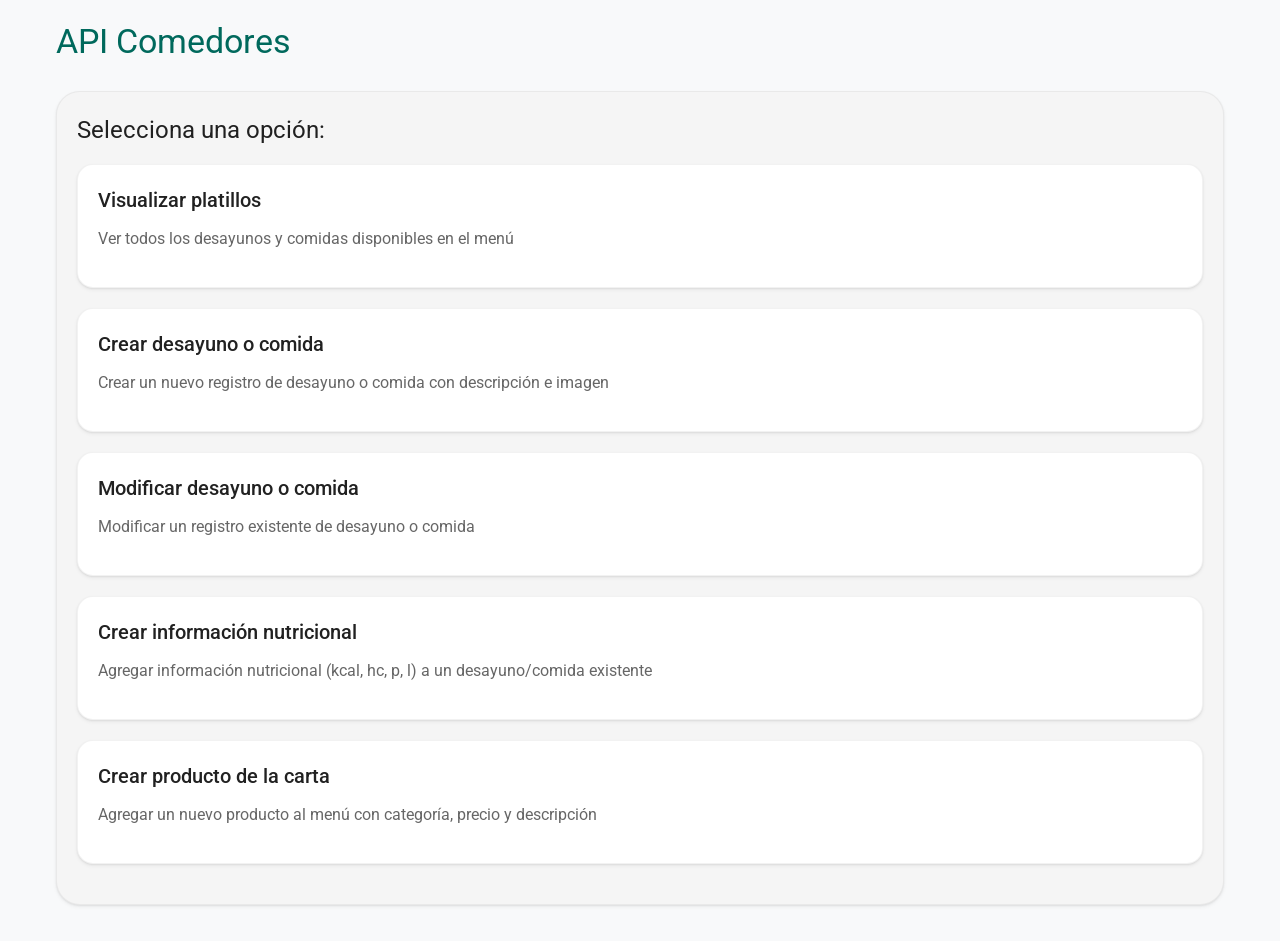
==== interfaz/index.html @ 69b16c3f "interfaz" ====
<!DOCTYPE html>
<html lang="es">
<head>
    <meta charset="UTF-8">
    <meta name="viewport" content="width=device-width, initial-scale=1.0">
    <title>API Comedores - Interfaz de Endpoints</title>
    <link href="https://fonts.googleapis.com/css2?family=Roboto:wght@300;400;500;700&display=swap" rel="stylesheet">
    <link rel="stylesheet" href="css/material.css">
</head>
<body>
    <div class="container">
        <h1>API Comedores</h1>
        
        <nav class="card">
            <h2>Selecciona una opción:</h2>
            <ul style="list-style-type: none; padding: 0;">
                <li class="card">
                    <a href="visualizar-platillos.html" style="display: block; text-decoration: none; color: inherit;">
                        <h3>Visualizar platillos</h3>
                        <p>Ver todos los desayunos y comidas disponibles en el menú</p>
                    </a>
                </li>
                <li class="card">
                    <a href="crear-desayuno-comida.html" style="display: block; text-decoration: none; color: inherit;">
                        <h3>Crear desayuno o comida</h3>
                        <p>Crear un nuevo registro de desayuno o comida con descripción e imagen</p>
                    </a>
                </li>
                <li class="card">
                    <a href="modificar-desayuno-comida.html" style="display: block; text-decoration: none; color: inherit;">
                        <h3>Modificar desayuno o comida</h3>
                        <p>Modificar un registro existente de desayuno o comida</p>
                    </a>
                </li>
                <li class="card">
                    <a href="crear-info-nutricional.html" style="display: block; text-decoration: none; color: inherit;">
                        <h3>Crear información nutricional</h3>
                        <p>Agregar información nutricional (kcal, hc, p, l) a un desayuno/comida existente</p>
                    </a>
                </li>
                <li class="card">
                    <a href="crear-producto-carta.html" style="display: block; text-decoration: none; color: inherit;">
                        <h3>Crear producto de la carta</h3>
                        <p>Agregar un nuevo producto al menú con categoría, precio y descripción</p>
                    </a>
                </li>
            </ul>
        </nav>
    </div>
</body>
</html>
---- interfaz/css/material.css ----
/* Material Design 3 (Material You) - Estilos principales */
:root {
  /* Paleta de colores primaria */
  --primary-color: #009688; /* Azul verdoso */
  --primary-light: #52c7b8;
  --primary-dark: #00695c;
  --primary-container: #e0f2f1;
  --on-primary-container: #004d40;
  
  /* Paleta de colores secundaria */
  --secondary-color: #FF4081; /* Rosa */
  --secondary-light: #FF80AB;
  --secondary-dark: #F50057;
  --secondary-container: #FFD9E3;
  --on-secondary-container: #C51162;
  
  /* Superficie y fondo */
  --surface-color: #FFFFFF;
  --surface-variant: #F5F5F5;
  --background-color: #F8F9FA;
  
  /* Colores de texto */
  --text-primary: rgba(0, 0, 0, 0.87);
  --text-secondary: rgba(0, 0, 0, 0.6);
  --text-disabled: rgba(0, 0, 0, 0.38);
  
  /* Colores de estado */
  --success-color: #4CAF50;
  --error-color: #F44336;
  --warning-color: #FFC107;
  --info-color: #2196F3;
  
  /* Elevación y sombras */
  --elevation-1: 0 1px 2px rgba(0, 0, 0, 0.07), 0 2px 4px rgba(0, 0, 0, 0.05);
  --elevation-2: 0 2px 4px rgba(0, 0, 0, 0.08), 0 4px 8px rgba(0, 0, 0, 0.04);
  --elevation-4: 0 4px 8px rgba(0, 0, 0, 0.1), 0 8px 16px rgba(0, 0, 0, 0.05);
  
  /* Espaciado */
  --spacing-unit: 8px;
  
  /* Tipografía */
  --font-family: 'Roboto', 'Segoe UI', Arial, sans-serif;
  --font-size-base: 16px;
  
  /* Bordes redondeados (Material You) */
  --border-radius-small: 8px;
  --border-radius-medium: 16px;
  --border-radius-large: 24px;
  --border-radius-extra-large: 28px;
}

/* Reseteo y estilos base */
* {
  box-sizing: border-box;
  margin: 0;
  padding: 0;
}

html {
  font-size: var(--font-size-base);
  font-family: var(--font-family);
  color: var(--text-primary);
  background-color: var(--background-color);
}

body {
  line-height: 1.5;
  margin: 0;
  padding: 0;
}

a {
  color: var(--primary-color);
  text-decoration: none;
  transition: color 0.2s ease;
}

a:hover {
  color: var(--primary-dark);
}

/* Contenedor principal */
.container {
  width: 100%;
  max-width: 1200px;
  margin: 0 auto;
  padding: calc(var(--spacing-unit) * 2);
}

/* Tarjetas */
.card {
  background-color: var(--surface-color);
  border-radius: var(--border-radius-medium);
  padding: calc(var(--spacing-unit) * 2.5);
  margin-bottom: calc(var(--spacing-unit) * 2.5);
  box-shadow: var(--elevation-1);
  transition: box-shadow 0.3s ease, transform 0.2s ease;
  border: 1px solid rgba(0, 0, 0, 0.05);
}

.card:hover {
  box-shadow: var(--elevation-2);
  transform: translateY(-2px);
}

nav.card {
  border-radius: var(--border-radius-large);
  background-color: var(--surface-variant);
}

nav.card .card {
  border-radius: var(--border-radius-medium);
  transition: all 0.3s ease;
}

nav.card .card:hover {
  background-color: var(--primary-container);
  border-color: rgba(33, 150, 243, 0.1);
}

nav.card .card a:hover {
  text-decoration: none;
}

/* Navegación */
.nav-link {
  display: inline-flex;
  align-items: center;
  padding: var(--spacing-unit) calc(var(--spacing-unit) * 2);
  color: var(--primary-color);
  text-decoration: none;
  font-weight: 500;
  border-radius: var(--border-radius-small);
  transition: background-color 0.2s ease, color 0.2s ease;
}

.nav-link:hover {
  background-color: var(--primary-container);
  color: var(--on-primary-container);
  text-decoration: none;
}

/* Formularios */
.form-group {
  margin-bottom: calc(var(--spacing-unit) * 2.5);
  position: relative;
}

label {
  display: block;
  margin-bottom: var(--spacing-unit);
  font-weight: 500;
  color: var(--text-secondary);
  font-size: 0.875rem;
}

input[type="text"],
input[type="number"],
input[type="date"],
input[type="url"],
input[type="email"],
input[type="password"],
select,
textarea {
  width: 100%;
  padding: calc(var(--spacing-unit) * 1.5);
  border: 1px solid rgba(0, 0, 0, 0.23);
  border-radius: var(--border-radius-small);
  background-color: var(--surface-color);
  font-family: var(--font-family);
  font-size: 1rem;
  transition: all 0.2s ease;
}

input:focus,
select:focus,
textarea:focus {
  outline: none;
  border-color: var(--primary-color);
  box-shadow: 0 0 0 3px rgba(33, 150, 243, 0.15);
}

input:hover,
select:hover,
textarea:hover {
  border-color: rgba(0, 0, 0, 0.5);
}

/* Botones */
.btn {
  display: inline-flex;
  align-items: center;
  justify-content: center;
  padding: calc(var(--spacing-unit) * 1.5) calc(var(--spacing-unit) * 3);
  border: none;
  border-radius: var(--border-radius-large);
  font-size: 0.875rem;
  font-weight: 500;
  text-align: center;
  text-transform: uppercase;
  letter-spacing: 0.5px;
  cursor: pointer;
  transition: all 0.2s ease;
  position: relative;
  overflow: hidden;
}

.btn::after {
  content: '';
  position: absolute;
  top: 50%;
  left: 50%;
  width: 5px;
  height: 5px;
  background: rgba(255, 255, 255, 0.5);
  opacity: 0;
  border-radius: 100%;
  transform: scale(1, 1) translate(-50%, -50%);
  transform-origin: 50% 50%;
}

.btn:active::after {
  opacity: 0.32;
  transform: scale(80, 80) translate(-50%, -50%);
  transition: transform 0.6s, opacity 0.6s;
}

.btn-primary {
  background-color: var(--primary-color);
  color: white;
  box-shadow: var(--elevation-1);
}

.btn-primary:hover {
  background-color: var(--primary-dark);
  box-shadow: var(--elevation-2);
  transform: translateY(-1px);
}

.btn-primary:active {
  transform: translateY(1px);
  box-shadow: var(--elevation-1);
}

.btn-secondary {
  background-color: var(--secondary-color);
  color: white;
  box-shadow: var(--elevation-1);
}

.btn-secondary:hover {
  background-color: var(--secondary-dark);
  box-shadow: var(--elevation-2);
  transform: translateY(-1px);
}

/* Tipografía */
h1 {
  font-size: 2.125rem;
  font-weight: 400;
  margin-bottom: calc(var(--spacing-unit) * 3);
  color: var(--primary-dark);
}

h2 {
  font-size: 1.5rem;
  font-weight: 400;
  margin-bottom: calc(var(--spacing-unit) * 2);
  color: var(--text-primary);
}

h3 {
  font-size: 1.25rem;
  font-weight: 500;
  margin-bottom: calc(var(--spacing-unit) * 1.5);
  color: var(--text-primary);
}

p {
  margin-bottom: calc(var(--spacing-unit) * 2);
  color: var(--text-secondary);
}

/* Resultados y alertas */
.alert {
  padding: calc(var(--spacing-unit) * 2);
  border-radius: var(--border-radius-medium);
  margin-bottom: calc(var(--spacing-unit) * 2);
}

.alert-success {
  background-color: rgba(76, 175, 80, 0.08);
  border-left: 4px solid var(--success-color);
  color: #2e7d32;
}

.alert-error {
  background-color: rgba(244, 67, 54, 0.08);
  border-left: 4px solid var(--error-color);
  color: #d32f2f;
}

/* Estilos responsivos */
@media (max-width: 768px) {
  .container {
    padding: var(--spacing-unit);
  }
  
  h1 {
    font-size: 1.75rem;
  }
  
  h2 {
    font-size: 1.25rem;
  }
  
  .card {
    padding: calc(var(--spacing-unit) * 2);
    border-radius: var(--border-radius-small);
  }
  
  .form-group {
    margin-bottom: calc(var(--spacing-unit) * 2);
  }
  
  .btn {
    padding: calc(var(--spacing-unit) * 1.25) calc(var(--spacing-unit) * 2.5);
    border-radius: var(--border-radius-medium);
    width: 100%;
  }
}

/* Vista previa de imágenes */
.preview-container {
  margin-top: var(--spacing-unit);
  margin-bottom: var(--spacing-unit);
}

.preview-container p {
  margin-bottom: var(--spacing-unit);
  font-weight: 500;
}

.preview-container img {
  max-width: 100%;
  max-height: 200px;
  border-radius: var(--border-radius-medium);
  box-shadow: var(--elevation-1);
  border: 1px solid rgba(0, 0, 0, 0.08);
}

/* Detalles y respuestas del servidor */
details {
  margin-top: calc(var(--spacing-unit) * 2);
  padding: var(--spacing-unit);
  background-color: rgba(0, 0, 0, 0.03);
  border-radius: var(--border-radius-small);
}

summary {
  cursor: pointer;
  padding: var(--spacing-unit);
  color: var(--primary-color);
  font-weight: 500;
  user-select: none;
}

summary:focus {
  outline: none;
}

pre {
  background-color: rgba(0, 0, 0, 0.05);
  padding: calc(var(--spacing-unit) * 1.5);
  border-radius: var(--border-radius-small);
  font-family: monospace;
  white-space: pre-wrap;
  word-break: break-all;
  max-height: 300px;
  overflow-y: auto;
}

/* === ESTILOS PARA VISUALIZADOR DE PLATILLOS === */

/* Botones de alternancia */
.toggle-buttons {
  display: flex;
  gap: calc(var(--spacing-unit) * 1.5);
  margin-bottom: calc(var(--spacing-unit) * 3);
  justify-content: center;
}

.toggle-buttons .btn {
  min-width: 140px;
  transition: all 0.3s ease;
  position: relative;
}

.toggle-buttons .btn.active {
  transform: scale(1.05);
  box-shadow: var(--elevation-4);
}

/* Contenedor de platillos */
.platillos-container {
  display: grid;
  grid-template-columns: repeat(auto-fit, minmax(350px, 1fr));
  gap: calc(var(--spacing-unit) * 2.5);
  margin-top: calc(var(--spacing-unit) * 2);
}

/* Tarjeta de platillo */
.platillo-card {
  display: flex;
  flex-direction: column;
  overflow: hidden;
  transition: all 0.3s ease;
  border: 1px solid rgba(0, 0, 0, 0.08);
}

.platillo-card:hover {
  transform: translateY(-4px);
  box-shadow: var(--elevation-4);
}

/* Header del platillo */
.platillo-header {
  display: flex;
  justify-content: space-between;
  align-items: flex-start;
  margin-bottom: calc(var(--spacing-unit) * 2);
  padding-bottom: calc(var(--spacing-unit) * 1.5);
  border-bottom: 1px solid rgba(0, 0, 0, 0.08);
}

.platillo-info h3 {
  margin: 0;
  color: var(--primary-dark);
  font-size: 1.125rem;
  font-weight: 600;
}

.platillo-info .fecha {
  margin: calc(var(--spacing-unit) * 0.5) 0 0 0;
  font-size: 0.875rem;
  color: var(--text-secondary);
  font-style: italic;
}

/* Badge del tipo */
.badge {
  padding: calc(var(--spacing-unit) * 0.5) calc(var(--spacing-unit) * 1.5);
  border-radius: calc(var(--border-radius-small) * 2);
  font-size: 0.75rem;
  font-weight: 600;
  text-transform: uppercase;
  letter-spacing: 0.5px;
  white-space: nowrap;
}

.badge-desayuno {
  background-color: rgba(255, 193, 7, 0.15);
  color: #f57c00;
  border: 1px solid rgba(255, 193, 7, 0.3);
}

.badge-comida {
  background-color: rgba(76, 175, 80, 0.15);
  color: #388e3c;
  border: 1px solid rgba(76, 175, 80, 0.3);
}

/* Contenido del platillo */
.platillo-contenido {
  display: flex;
  flex-direction: column;
  gap: calc(var(--spacing-unit) * 2);
}

/* Imagen del platillo */
.platillo-imagen {
  width: 100%;
  height: 200px;
  overflow: hidden;
  border-radius: var(--border-radius-medium);
  background-color: var(--surface-variant);
}

.platillo-imagen img {
  width: 100%;
  height: 100%;
  object-fit: cover;
  transition: transform 0.3s ease;
}

.platillo-card:hover .platillo-imagen img {
  transform: scale(1.05);
}

/* Lazy loading para imágenes */
.lazy-image {
  filter: blur(5px);
  transition: filter 0.3s ease;
}

.platillo-imagen img:not(.lazy-image) {
  filter: none;
}

/* Descripción del platillo */
.platillo-descripcion h4 {
  margin: 0 0 calc(var(--spacing-unit) * 1) 0;
  color: var(--text-primary);
  font-size: 1rem;
  font-weight: 600;
}

.platillo-descripcion p {
  margin: 0;
  color: var(--text-secondary);
  line-height: 1.6;
  font-size: 0.9rem;
}

/* Loading y estados */
.loading-container {
  text-align: center;
  padding: calc(var(--spacing-unit) * 4);
  color: var(--text-secondary);
}

.loading-container p {
  font-size: 1.1rem;
  margin: 0;
}

/* Alert para información */
.alert-info {
  background-color: rgba(33, 150, 243, 0.08);
  border-left: 4px solid var(--info-color);
  color: #1976d2;
}

/* Estilos responsivos para platillos */
@media (max-width: 768px) {
  .toggle-buttons {
    flex-direction: column;
    align-items: center;
    gap: calc(var(--spacing-unit) * 1);
  }
  
  .toggle-buttons .btn {
    width: 100%;
    max-width: 280px;
  }
  
  .platillos-container {
    grid-template-columns: 1fr;
    gap: calc(var(--spacing-unit) * 2);
  }
  
  .platillo-header {
    flex-direction: column;
    gap: calc(var(--spacing-unit) * 1);
    align-items: flex-start;
  }
  
  .platillo-tipo {
    align-self: flex-end;
  }
  
  .platillo-imagen {
    height: 180px;
  }
}

@media (max-width: 480px) {
  .platillo-card {
    padding: calc(var(--spacing-unit) * 1.5);
  }
  
  .platillo-imagen {
    height: 160px;
  }
  
  .platillo-info h3 {
    font-size: 1rem;
  }
  
  .badge {
    font-size: 0.7rem;
    padding: calc(var(--spacing-unit) * 0.375) calc(var(--spacing-unit) * 1);
  }
}

/* Filtros */
.filtros-container {
    display: flex;
    flex-direction: column;
    gap: var(--spacing-unit);
    margin-bottom: calc(var(--spacing-unit) * 2);
    padding: calc(var(--spacing-unit) * 2);
    background-color: var(--surface-variant);
    border-radius: var(--border-radius-medium);
}

.filtros-title {
    margin-bottom: calc(var(--spacing-unit) * 1.5);
    border-bottom: 1px solid rgba(0, 0, 0, 0.1);
    padding-bottom: calc(var(--spacing-unit) * 1.5);
}

.filtros-title h3 {
    margin: 0 0 calc(var(--spacing-unit) * 0.5) 0;
    font-size: 1.1rem;
    color: var(--primary-dark);
}

.filtros-help {
    margin: 0;
    font-size: 0.85rem;
    color: var(--text-secondary);
}

.filtros-grupos {
    display: flex;
    flex-wrap: wrap;
    gap: calc(var(--spacing-unit) * 2);
}

.filtro-grupo {
    display: flex;
    flex-direction: column;
    padding: calc(var(--spacing-unit) * 1.5);
    border-radius: var(--border-radius-small);
    transition: all 0.3s ease;
    border: 1px solid transparent;
    position: relative;
    background-color: rgba(255, 255, 255, 0.5);
    min-width: 220px;
}

.filtro-grupo.filtro-activo {
    background-color: rgba(0, 150, 136, 0.05);
    border-color: var(--primary-color);
    box-shadow: var(--elevation-1);
}

.filtro-grupo.filtro-activo::after {
    content: '✓';
    position: absolute;
    top: -10px;
    right: -10px;
    width: 22px;
    height: 22px;
    background-color: var(--primary-color);
    color: white;
    border-radius: 50%;
    display: flex;
    align-items: center;
    justify-content: center;
    font-size: 12px;
    font-weight: bold;
}

.filtro-grupo.filtro-activo label {
    color: var(--primary-dark);
    font-weight: 600;
}

.filtro-grupo:not(.filtro-activo) .btn-filter.active {
    background-color: var(--surface-variant);
    color: var(--text-secondary);
    border: 1px dashed rgba(0, 0, 0, 0.1);
}

.filtro-grupo label {
    margin-bottom: calc(var(--spacing-unit) * 0.75);
    font-size: 0.85rem;
    font-weight: 500;
    transition: all 0.3s ease;
}

.filtro-buttons {
    display: flex;
    gap: calc(var(--spacing-unit) * 0.5);
}

.btn-filter {
    padding: calc(var(--spacing-unit) * 0.75) calc(var(--spacing-unit) * 1.5);
    font-size: 0.75rem;
    background-color: var(--surface-color);
    color: var(--text-secondary);
    border: 1px solid rgba(0, 0, 0, 0.1);
    transition: all 0.3s ease;
}

.btn-filter.active {
    background-color: var(--primary-color);
    color: white;
    box-shadow: var(--elevation-1);
    transform: scale(1.05);
    font-weight: 600;
}

.btn-filter:hover:not(.active) {
    background-color: var(--primary-container);
    color: var(--on-primary-container);
}

@media (max-width: 768px) {
    .filtros-container {
        padding: var(--spacing-unit);
    }
    
    .filtros-grupos {
        flex-direction: column;
    }
    
    .filtro-grupo {
        width: 100%;
        margin-right: 0;
        margin-bottom: var(--spacing-unit);
    }
}

/* Botones de acción */
.platillo-acciones {
    display: flex;
    justify-content: flex-end;
    gap: var(--spacing-unit);
    margin-top: calc(var(--spacing-unit) * 2);
    padding-top: calc(var(--spacing-unit) * 1.5);
    border-top: 1px solid rgba(0, 0, 0, 0.05);
}

.btn-modificar {
    background-color: var(--secondary-color);
}

.btn-modificar:hover {
    background-color: var(--secondary-dark);
}

.btn-error {
    background-color: var(--error-color);
    color: white;
}

.btn-error:hover {
    background-color: #d32f2f;
    box-shadow: var(--elevation-2);
}
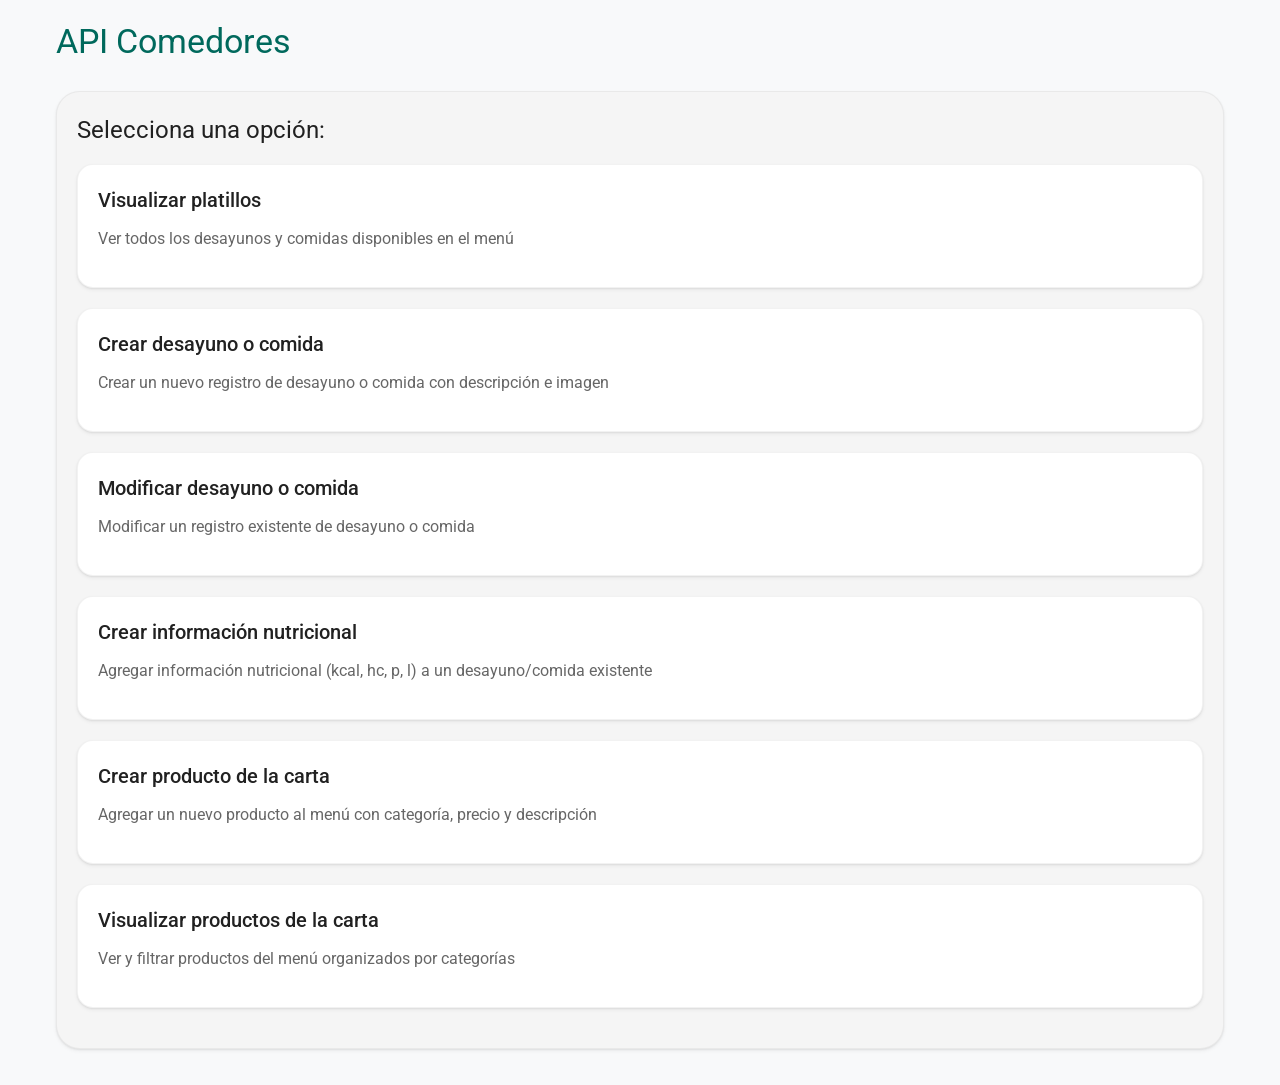
==== commit 31a4169b: "Interfaz de productos de la carta" ====
--- a/interfaz/index.html
+++ b/interfaz/index.html
@@ -44,6 +44,12 @@
                         <p>Agregar un nuevo producto al menú con categoría, precio y descripción</p>
                     </a>
                 </li>
+                <li class="card">
+                    <a href="visualizar-productos-carta.html" style="display: block; text-decoration: none; color: inherit;">
+                        <h3>Visualizar productos de la carta</h3>
+                        <p>Ver y filtrar productos del menú organizados por categorías</p>
+                    </a>
+                </li>
             </ul>
         </nav>
     </div>
--- a/interfaz/css/material.css
+++ b/interfaz/css/material.css
@@ -750,4 +750,177 @@
 .btn-error:hover {
     background-color: #d32f2f;
     box-shadow: var(--elevation-2);
+}
+
+/* Estilos para productos de carta */
+.productos-grid {
+    display: grid;
+    grid-template-columns: repeat(auto-fill, minmax(300px, 1fr));
+    gap: calc(var(--spacing-unit) * 2);
+    margin-top: calc(var(--spacing-unit) * 2);
+}
+
+.producto-card {
+    display: flex;
+    flex-direction: column;
+    transition: all 0.3s ease;
+    border: 1px solid rgba(0, 0, 0, 0.05);
+}
+
+.producto-card:hover {
+    box-shadow: var(--elevation-3);
+    transform: translateY(-2px);
+    border-color: var(--primary-color);
+}
+
+.producto-header {
+    display: flex;
+    justify-content: space-between;
+    align-items: flex-start;
+    margin-bottom: calc(var(--spacing-unit) * 1.5);
+    gap: var(--spacing-unit);
+}
+
+.producto-header h3 {
+    margin: 0;
+    font-size: 1.2rem;
+    color: var(--primary-dark);
+    flex: 1;
+    line-height: 1.4;
+}
+
+.producto-precio {
+    background-color: var(--secondary-color);
+    color: white;
+    padding: calc(var(--spacing-unit) * 0.5) calc(var(--spacing-unit) * 1);
+    border-radius: var(--border-radius-small);
+    font-weight: 600;
+    font-size: 1.1rem;
+    white-space: nowrap;
+    box-shadow: var(--elevation-1);
+}
+
+.producto-imagen {
+    margin-bottom: calc(var(--spacing-unit) * 1.5);
+    border-radius: var(--border-radius-medium);
+    overflow: hidden;
+    height: 200px;
+    background-color: var(--surface-variant);
+    display: flex;
+    align-items: center;
+    justify-content: center;
+}
+
+.producto-imagen img {
+    width: 100%;
+    height: 100%;
+    object-fit: cover;
+    transition: all 0.3s ease;
+}
+
+.producto-card:hover .producto-imagen img {
+    transform: scale(1.05);
+}
+
+.producto-descripcion {
+    margin-bottom: calc(var(--spacing-unit) * 1.5);
+}
+
+.producto-descripcion p {
+    margin: 0;
+    color: var(--text-secondary);
+    line-height: 1.5;
+    font-size: 0.9rem;
+}
+
+.producto-info {
+    margin-top: auto;
+    padding-top: calc(var(--spacing-unit) * 1);
+    border-top: 1px solid rgba(0, 0, 0, 0.05);
+}
+
+.producto-info small {
+    color: var(--text-secondary);
+    font-size: 0.8rem;
+}
+
+.producto-acciones {
+    display: flex;
+    justify-content: flex-end;
+    gap: calc(var(--spacing-unit) * 0.75);
+    margin-top: calc(var(--spacing-unit) * 1.5);
+    padding-top: calc(var(--spacing-unit) * 1);
+    border-top: 1px solid rgba(0, 0, 0, 0.05);
+}
+
+.producto-acciones .btn {
+    padding: calc(var(--spacing-unit) * 0.5) calc(var(--spacing-unit) * 1);
+    font-size: 0.85rem;
+    min-width: 80px;
+}
+
+.btn-danger {
+    background-color: var(--error-color);
+    color: white;
+}
+
+.btn-danger:hover {
+    background-color: #d32f2f;
+    box-shadow: var(--elevation-2);
+}
+
+.categorias-container {
+    margin-bottom: calc(var(--spacing-unit) * 3);
+}
+
+.categorias-container h3 {
+    margin-bottom: calc(var(--spacing-unit) * 1.5);
+    color: var(--primary-dark);
+}
+
+/* Responsive para productos */
+@media (max-width: 768px) {
+    .productos-grid {
+        grid-template-columns: 1fr;
+        gap: var(--spacing-unit);
+    }
+    
+    .producto-header {
+        flex-direction: column;
+        align-items: flex-start;
+        gap: calc(var(--spacing-unit) * 0.5);
+    }
+    
+    .producto-precio {
+        align-self: flex-end;
+    }
+    
+    .producto-imagen {
+        height: 160px;
+    }
+}
+
+@media (max-width: 480px) {
+    .producto-card {
+        padding: calc(var(--spacing-unit) * 1.5);
+    }
+    
+    .producto-header h3 {
+        font-size: 1.1rem;
+    }
+    
+    .producto-precio {
+        font-size: 1rem;
+        padding: calc(var(--spacing-unit) * 0.375) calc(var(--spacing-unit) * 0.75);
+    }
+    
+    .producto-acciones {
+        flex-direction: column;
+        gap: calc(var(--spacing-unit) * 0.5);
+    }
+    
+    .producto-acciones .btn {
+        width: 100%;
+        min-width: auto;
+    }
 } 
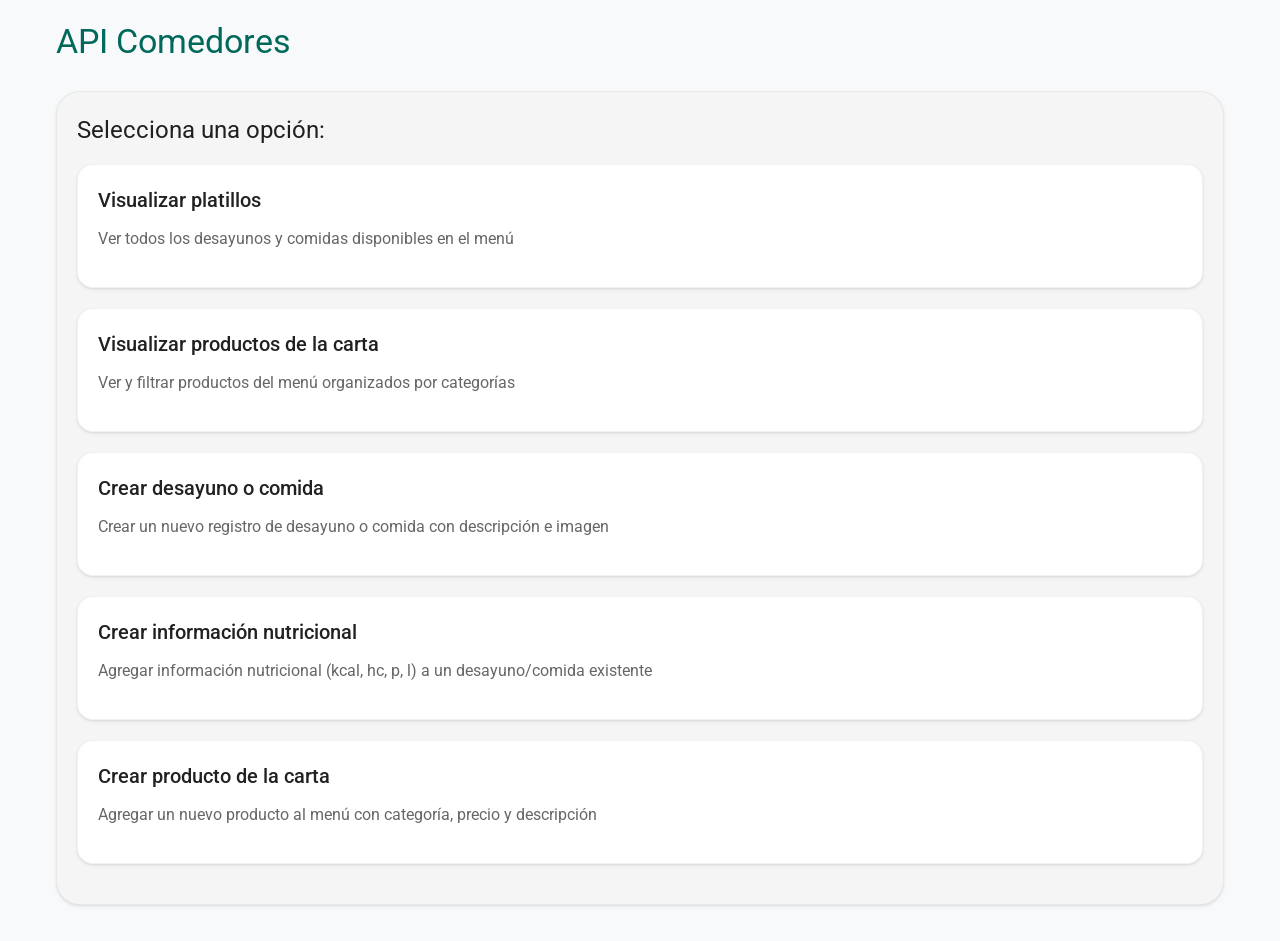
==== commit 6a38b157: "Modificación del flujo de las vistas de modificar" ====
--- a/interfaz/index.html
+++ b/interfaz/index.html
@@ -21,17 +21,18 @@
                     </a>
                 </li>
                 <li class="card">
+                    <a href="visualizar-productos-carta.html" style="display: block; text-decoration: none; color: inherit;">
+                        <h3>Visualizar productos de la carta</h3>
+                        <p>Ver y filtrar productos del menú organizados por categorías</p>
+                    </a>
+                </li>
+                <li class="card">
                     <a href="crear-desayuno-comida.html" style="display: block; text-decoration: none; color: inherit;">
                         <h3>Crear desayuno o comida</h3>
                         <p>Crear un nuevo registro de desayuno o comida con descripción e imagen</p>
                     </a>
                 </li>
-                <li class="card">
-                    <a href="modificar-desayuno-comida.html" style="display: block; text-decoration: none; color: inherit;">
-                        <h3>Modificar desayuno o comida</h3>
-                        <p>Modificar un registro existente de desayuno o comida</p>
-                    </a>
-                </li>
+
                 <li class="card">
                     <a href="crear-info-nutricional.html" style="display: block; text-decoration: none; color: inherit;">
                         <h3>Crear información nutricional</h3>
@@ -44,12 +45,6 @@
                         <p>Agregar un nuevo producto al menú con categoría, precio y descripción</p>
                     </a>
                 </li>
-                <li class="card">
-                    <a href="visualizar-productos-carta.html" style="display: block; text-decoration: none; color: inherit;">
-                        <h3>Visualizar productos de la carta</h3>
-                        <p>Ver y filtrar productos del menú organizados por categorías</p>
-                    </a>
-                </li>
             </ul>
         </nav>
     </div>
--- a/interfaz/css/material.css
+++ b/interfaz/css/material.css
@@ -480,7 +480,7 @@
 /* Imagen del platillo */
 .platillo-imagen {
   width: 100%;
-  height: 200px;
+  height: 300px;
   overflow: hidden;
   border-radius: var(--border-radius-medium);
   background-color: var(--surface-variant);
@@ -708,6 +708,61 @@
     color: var(--on-primary-container);
 }
 
+/* Estilos para los filtros de fecha */
+.fecha-input-container {
+    display: flex;
+    gap: 10px;
+    margin-bottom: 8px;
+}
+
+.date-input {
+    padding: 8px;
+    border: 1px solid #ddd;
+    border-radius: 4px;
+    font-size: 14px;
+    flex: 1;
+}
+
+.rango-fechas-inputs {
+    display: flex;
+    flex-direction: column;
+}
+
+/* Estilo activo para los botones de filtro de fecha */
+#btnAplicarFiltro.active, #btnLimpiarFiltro.active {
+    background-color: var(--primary-color);
+    color: white;
+}
+
+/* Filtro de rango de fechas activo */
+.filtro-grupo.filtro-rango-activo {
+    background-color: rgba(0, 150, 136, 0.05);
+    border-color: var(--primary-color);
+    box-shadow: var(--elevation-1);
+}
+
+.filtro-grupo.filtro-rango-activo::after {
+    content: '✓';
+    position: absolute;
+    top: -10px;
+    right: -10px;
+    width: 22px;
+    height: 22px;
+    background-color: var(--primary-color);
+    color: white;
+    border-radius: 50%;
+    display: flex;
+    align-items: center;
+    justify-content: center;
+    font-size: 12px;
+    font-weight: bold;
+}
+
+.filtro-grupo.filtro-rango-activo label {
+    color: var(--primary-dark);
+    font-weight: 600;
+}
+
 @media (max-width: 768px) {
     .filtros-container {
         padding: var(--spacing-unit);
@@ -721,6 +776,10 @@
         width: 100%;
         margin-right: 0;
         margin-bottom: var(--spacing-unit);
+    }
+    
+    .fecha-input-container {
+        flex-direction: column;
     }
 }
 
